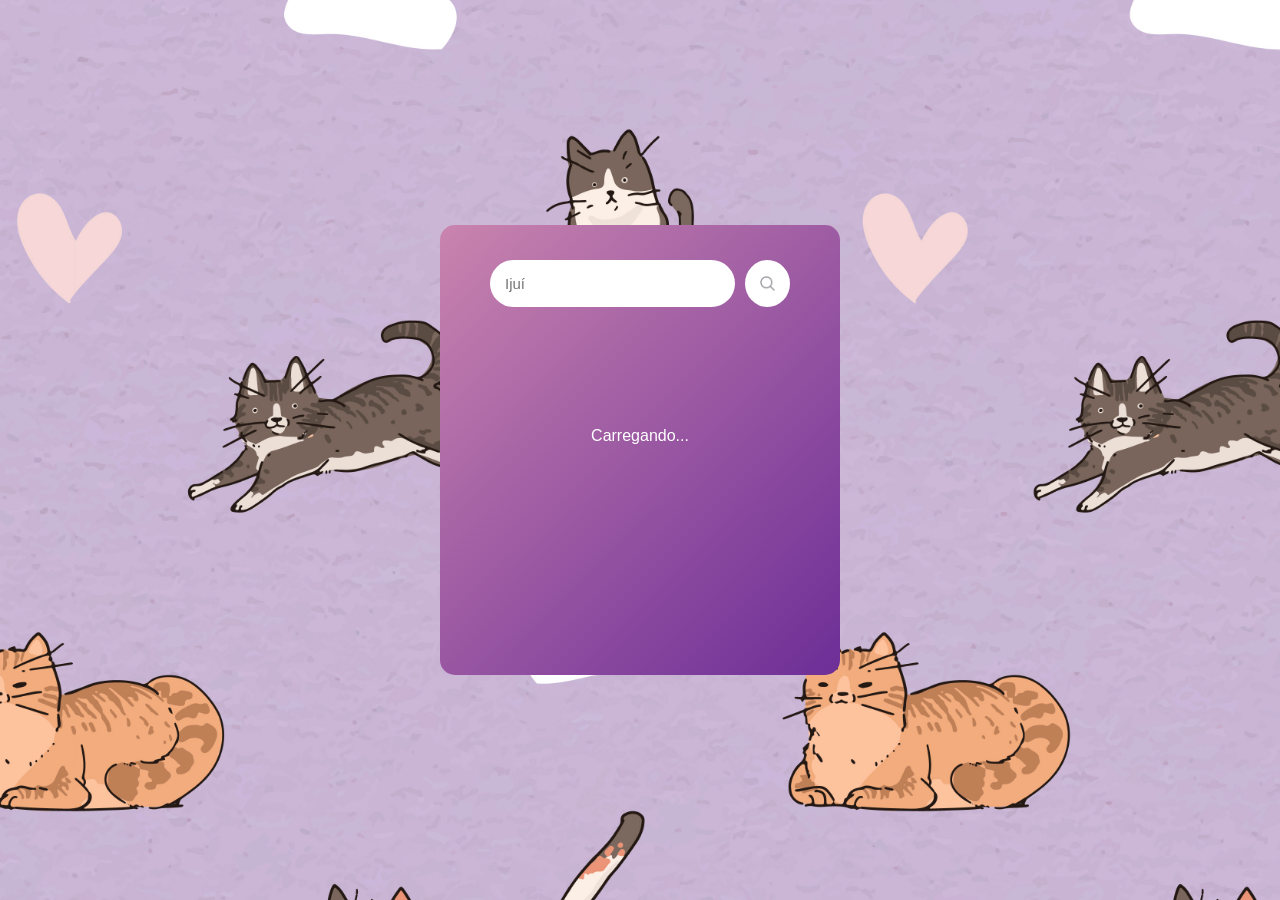
==== index.html @ 7dccc1c3 "test" ====
<!DOCTYPE html>
<html lang="en">
<head>
    <meta charset="UTF-8">
    <meta name="viewport" content="width=device-width, initial-scale=1.0">
    <title>Climacat</title>
    <link rel="stylesheet" href="assets/css/style.css">
    <link rel="shortcut icon" type="imagex/png" href="assets/images/tempestade.png">
</head>
<body>

    <div class="container">

        <form class="busca">
            <input type="search" id="searchInput" placeholder="Ijuí"/>
            <button><img src="assets/images/lupa.png" alt="lupa"></button>
        </form>
    
        <div class="resultado">
           
                 <div class="informacoes">
                    <img src="assets/images/01d.gif" alt="">
                    <div class="temperatura">-- <sup>ºC</sup></div>
                    <div class="titulo">--</div>    
                    <div class="info">
                        <div class="temp">
                            <div class="tempTitulo">Descrição</div>
                            <div class="tempInfo">Ceu limpo </div>
                        </div>
                        <div class="vento">
                            <div class="ventoTitulo">Vento</div>
                            <div class="ventoInfo">-- <span>km/h</span></div>
                            
                        </div>
                    </div>
                 </div>
                 
           
        </div>
    
        <div class="aviso"></div>

    </div>
   


  
    <script src="assets/js/script.js"></script>
</body>
</html>
---- assets/css/style.css ----
* {
    margin: 0;
    padding: 0;
    box-sizing: border-box;
}

body {
       display: flex;
    min-height: 100vh;
    justify-content: center;
    align-items: center;
    flex-direction: column;
    background-image: url('../images/cat.jpg'); /* coloque o caminho certo da imagem */
    background-size: cover;       /* faz a imagem cobrir toda a tela */
    background-position: center;  /* centraliza a imagem */
    background-repeat: no-repeat; /* evita repetição */
    font-family: Arial, Helvetica, sans-serif;
}
.container{
   
    display: flex;
    flex-direction: column;
    align-items: center;
    
    background: linear-gradient( 135deg, #c984ae,#6d2e97) ;
    height: 450px;
    width: 400px;
    border-radius: 15px;
}
h1 {
    color: #FFF;
    margin: 20px 0;
}

.busca {
   
    padding-top: 35px;
    display: flex;
    width: 300px;
    
}
.busca #searchInput {
    flex: 1;
    padding: 15px;
    outline: none;
    font-size: 15px;
    border-radius: 50px;
    border: 0;
    margin-right: 10px;
}
.busca img{
    width: 15px;
    
    
}
.busca button {
    display: flex;
    align-items: center;
    justify-content: center;
    border: 0;
    background-color:  #FFF;;
    border-radius: 50%;
    width: 45px;
    cursor: pointer;
    
}
.busca button:hover {
    background-color: #73188a;
}



.resultado {
    width: 300px;
    display: flex;
    margin-top: 20px;
    flex-direction: column;
    align-items: center;
    justify-content: center;
   
    
}

.titulo {
    width: 100%;
    color: #FFF;
    font-size: 25px;
    font-weight: bold;
    text-align: center;
    padding: 20px;
}
.informacoes {
    height: 300px;
    display: flex;
    flex-direction: column;
    justify-content: flex-start;
    align-items: center;
    
}

.informacoes img{

    height: 100px;
    width: 100px;
    border-radius: 50%;


}

.proximo button {
    display: flex;
    align-items: center;
    justify-content: center;
    border: 0;
    background-color:  #FFF;;
    border-radius: 50%;
    width: 45px;
    cursor: pointer;
    
} 


.temperatura{
     margin: 10px;
    color: #FFF;
    font-size: 35px;
    font-weight: bold;
}

.info {
    justify-content: space-between;
    display: flex;
    width: 100%;
}
.info .temp {
    flex: 1;
    text-align: center;
}
.info .vento {
    flex: 1;
    text-align: center;
}
.tempTitulo,
.ventoTitulo {
    color: #dcdce6;
    font-size: 16px;
    margin-bottom: 5px;
    font-weight: bold;
}
.tempInfo,
.ventoInfo {
    margin: 15px;
    color: #FFF;
    font-size: 18px;
    font-weight: bold;
    
}
.tempInfo{
    text-transform: capitalize;
}
.tempInfo sup {
    font-size: 15px;
    font-weight: normal;
}
.ventoInfo span {
    
    font-size: 15px;
    font-weight: normal;
}
.ventoArea {
    width: 50px;
    height: 50px;
    border: 1px solid #FFF;
    border-radius: 50%;
    margin: auto;
    margin-top: 20px;
    padding-left: 25px;
    padding-top: 25px;
}
.ventoPonto {
    width: 15px;
    height: 1px;
    background-color: #FFF;
    transform-origin: left;
}

.aviso {
    margin-top: 100px;
    color: #FFF;
    padding-top: 20px;
}

footer {
    font-weight: bold;
    margin-top: 20px;
    color: #FFF;
    font-size: 13px;
}


footer a{
    text-decoration: none;
    color: #ffffff;
}


@media (max-width: 400px){

    .container{
        height: 400px;
        width: 350px;
    }
     .busca{
        width: 280px;
     }
     .busca img{
        width: 15px;
     }
     .busca button{
        width: 47px;
       
     }
     .temperatura{
        font-size: 30px;
     }
     .titulo{
        font-size: 20px;
     }
     .tempInfo{
        font-size: 15px;
     }

}
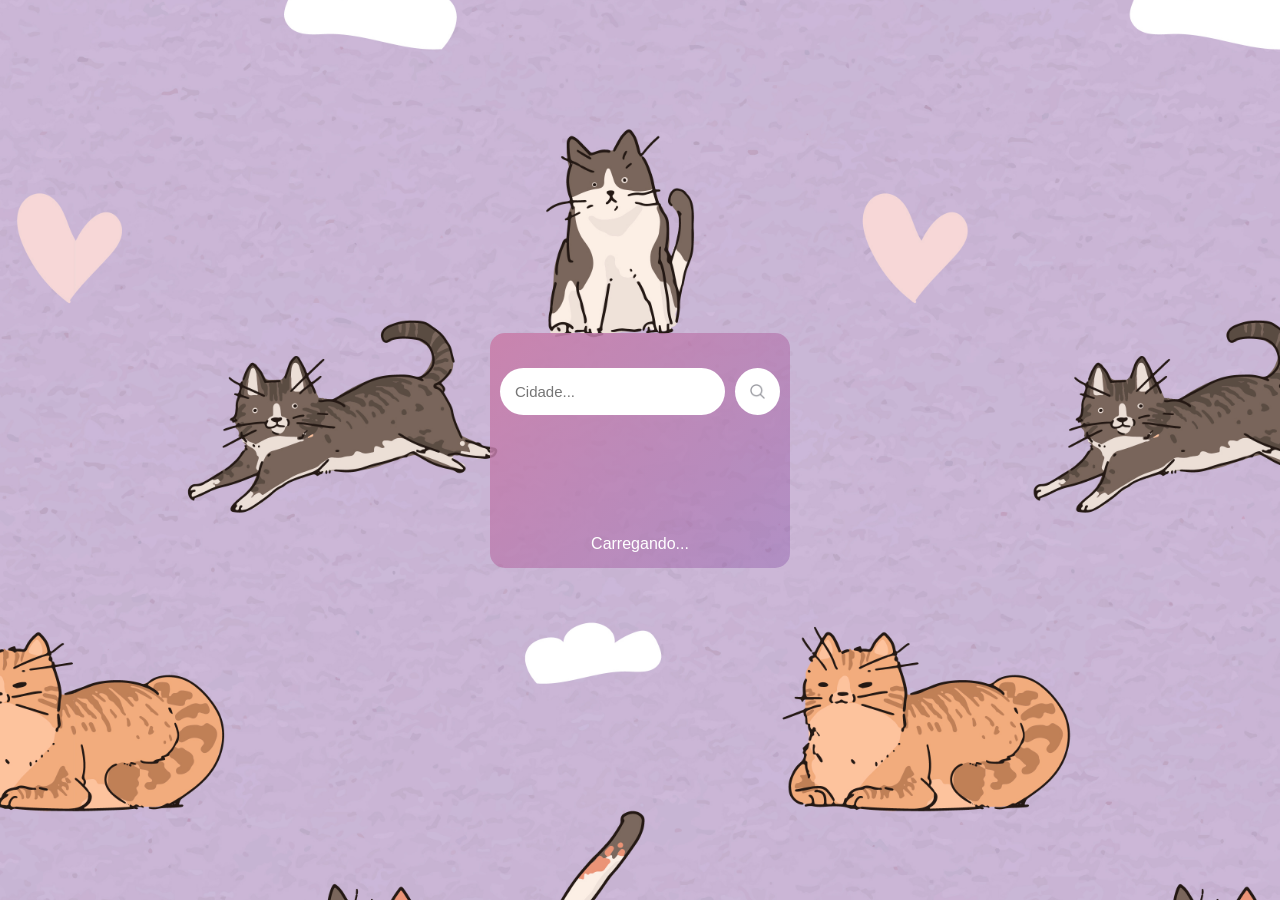
==== commit ab5a3240: "2 telas finalizadas" ====
--- a/index.html
+++ b/index.html
@@ -3,7 +3,7 @@
 <head>
     <meta charset="UTF-8">
     <meta name="viewport" content="width=device-width, initial-scale=1.0">
-    <title>Climacat</title>
+    <title>Climato</title>
     <link rel="stylesheet" href="assets/css/style.css">
     <link rel="shortcut icon" type="imagex/png" href="assets/images/tempestade.png">
 </head>
@@ -12,7 +12,7 @@
     <div class="container">
 
         <form class="busca">
-            <input type="search" id="searchInput" placeholder="Ijuí"/>
+            <input type="search" id="searchInput" placeholder="Cidade..."/>
             <button><img src="assets/images/lupa.png" alt="lupa"></button>
         </form>
     
@@ -30,9 +30,11 @@
                         <div class="vento">
                             <div class="ventoTitulo">Vento</div>
                             <div class="ventoInfo">-- <span>km/h</span></div>
-                            
+                           
+
                         </div>
                     </div>
+                    <button id="btnSemana">Ver previsão da semana</button>
                  </div>
                  
            
--- a/assets/css/style.css
+++ b/assets/css/style.css
@@ -3,7 +3,13 @@
     padding: 0;
     box-sizing: border-box;
 }
-
+button{
+     background-color: #e68ec4;
+     color: #ffffff;   
+     border-radius: 15px;
+    padding: 15px;
+     border: 1px solid #ffffff;
+}
 body {
        display: flex;
     min-height: 100vh;
@@ -11,9 +17,9 @@
     align-items: center;
     flex-direction: column;
     background-image: url('../images/cat.jpg'); /* coloque o caminho certo da imagem */
+    background-repeat: repeat-y;
     background-size: cover;       /* faz a imagem cobrir toda a tela */
     background-position: center;  /* centraliza a imagem */
-    background-repeat: no-repeat; /* evita repetição */
     font-family: Arial, Helvetica, sans-serif;
 }
 .container{
@@ -21,11 +27,11 @@
     display: flex;
     flex-direction: column;
     align-items: center;
-    
-    background: linear-gradient( 135deg, #c984ae,#6d2e97) ;
-    height: 450px;
-    width: 400px;
+    background: linear-gradient( 135deg, #c984ae,#6d2e9749) ;
+    height: auto;
+    width: auto;
     border-radius: 15px;
+    padding-bottom: 15px;
 }
 h1 {
     color: #FFF;
@@ -33,7 +39,8 @@
 }
 
 .busca {
-   
+   padding-left: 10px;
+   padding-right: 10px;
     padding-top: 35px;
     display: flex;
     width: 300px;
@@ -207,8 +214,10 @@
 @media (max-width: 400px){
 
     .container{
-        height: 400px;
-        width: 350px;
+        height: auto;
+        width: auto;
+      padding: 30px;
+
     }
      .busca{
         width: 280px;
@@ -230,4 +239,46 @@
         font-size: 15px;
      }
 
-}+}
+
+/* kaue */
+
+.semana {
+  display:flex;
+  flex-wrap: wrap;
+  justify-content: center;
+  gap: 15px;
+  margin-top: 20px;
+}
+
+.dia-card {
+  background: rgba(255, 255, 255, 0.1);
+  border-radius: 10px;
+  padding: 15px;
+  width: 130px;
+  text-align: center;
+  color: #fff;
+  backdrop-filter: blur(8px);
+  box-shadow: 0 0 10px #0003;
+}
+
+.dia-card img {
+  width: 70px;
+  height: 70px;
+}
+
+.dia-card h3 {
+  margin-bottom: 8px;
+  font-size: 1rem;
+  text-transform: capitalize;
+}
+
+.cidade{
+    color: #ffffff;
+    font-size: xx-large;
+}
+/*cuco*/
+
+
+
+
